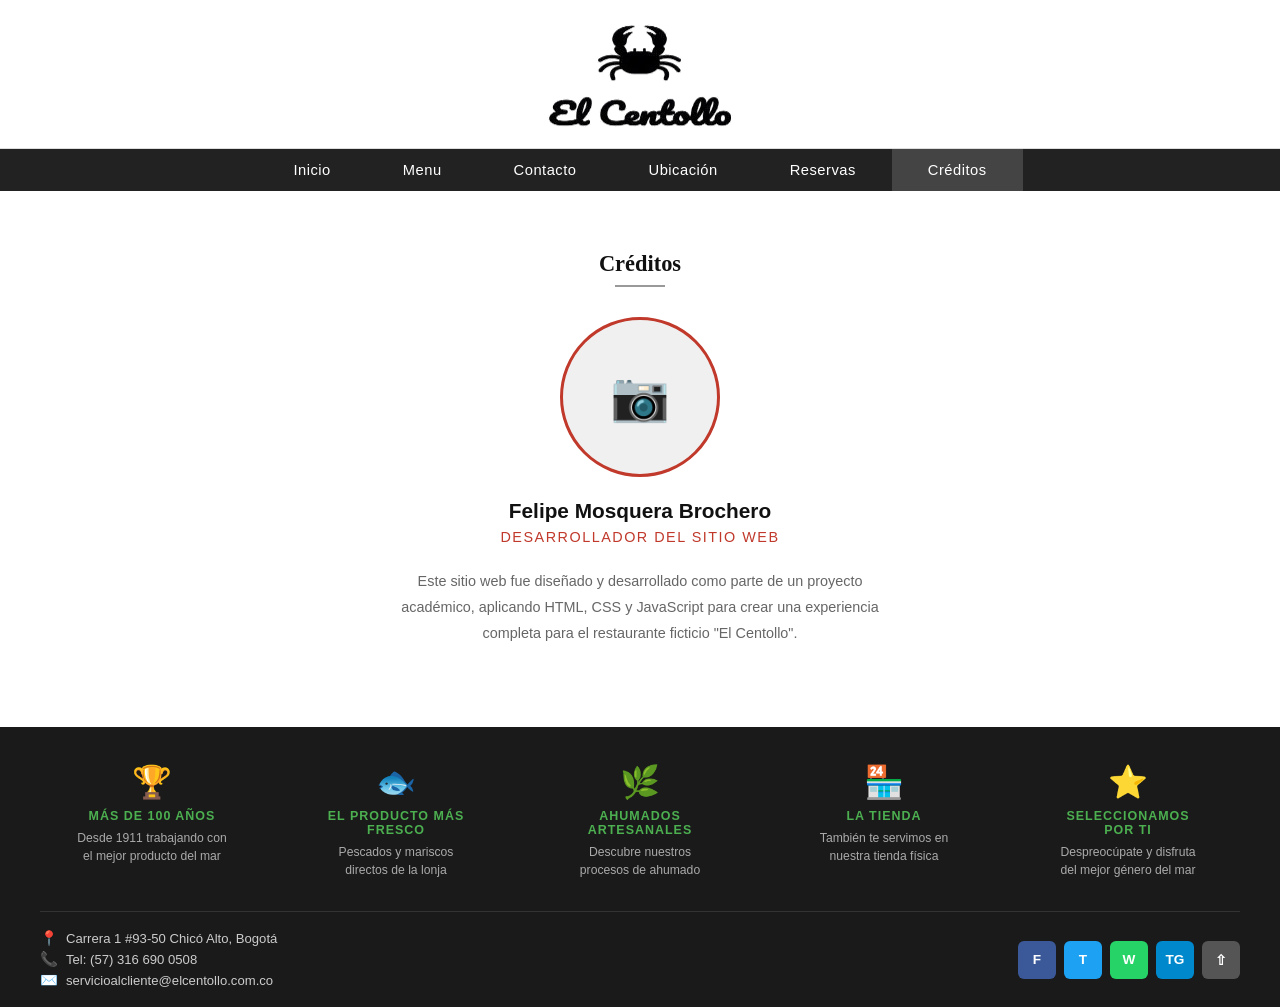
==== pages/creditos.html @ 8a578fc8 "Add files via upload" ====
<!DOCTYPE html>
<html lang="es">
<head>
  <meta charset="UTF-8"/>
  <meta name="viewport" content="width=device-width, initial-scale=1.0"/>
  <title>Créditos – El Centollo</title>
  <link rel="stylesheet" href="../css/styles.css"/>
  <style>
    .creditos-page {
      max-width: 700px;
      margin: 0 auto;
      padding: 60px 30px 80px;
      text-align: center;
    }

    .creditos-page h2 {
      font-size: 1.4rem;
      color: #111;
      margin-bottom: 8px;
      font-family: 'Georgia', serif;
    }

    .creditos-underline {
      width: 50px;
      height: 2px;
      background: #999;
      margin: 0 auto 30px;
    }

    .creditos-photo-wrap {
      width: 160px;
      height: 160px;
      border-radius: 50%;
      overflow: hidden;
      margin: 0 auto 22px;
      border: 3px solid #c0392b;
      background: #f0f0f0;
      display: flex;
      align-items: center;
      justify-content: center;
    }

    .creditos-photo-wrap img {
      width: 100%;
      height: 100%;
      object-fit: cover;
      display: block;
    }

    .creditos-photo-placeholder {
      font-size: 3rem;
      color: #ccc;
    }

    .creditos-name {
      font-size: 1.3rem;
      color: #111;
      font-weight: bold;
      margin-bottom: 6px;
    }

    .creditos-role {
      font-size: 0.9rem;
      color: #c0392b;
      text-transform: uppercase;
      letter-spacing: 1.5px;
      margin-bottom: 24px;
    }

    .creditos-desc {
      font-size: 0.9rem;
      color: #666;
      line-height: 1.8;
      max-width: 500px;
      margin: 0 auto;
    }
  </style>
</head>
<body>

<!-- HEADER -->
<header class="site-header">
  <img src="../img/Logo.png" alt="El Centollo" class="site-logo"/>
</header>

<!-- NAVBAR -->
<nav>
  <ul>
    <li><a href="../index.html">Inicio</a></li>
    <li><a href="menu.html">Menu</a></li>
    <li><a href="contacto.html">Contacto</a></li>
    <li><a href="ubicacion.html">Ubicación</a></li>
    <li><a href="reservas.html">Reservas</a></li>
    <li><a href="creditos.html" class="active">Créditos</a></li>
  </ul>
</nav>

<!-- CONTENIDO -->
<div class="creditos-page">
  <h2>Créditos</h2>
  <div class="creditos-underline"></div>

  <div class="creditos-photo-wrap">
    <!--
      INSTRUCCIÓN: Reemplaza el contenido de abajo.
      1. Pon tu foto en la carpeta img/ (ejemplo: img/felipe.png)
      2. Borra la línea del placeholder de abajo
      3. Descomenta y ajusta esta línea:
      <img src="../img/felipe.png" alt="Felipe Mosquera Brochero"/>
    -->
    <span class="creditos-photo-placeholder">📷</span>
  </div>

  <p class="creditos-name">Felipe Mosquera Brochero</p>
  <p class="creditos-role">Desarrollador del sitio web</p>

  <p class="creditos-desc">
    Este sitio web fue diseñado y desarrollado como parte de un proyecto académico,
    aplicando HTML, CSS y JavaScript para crear una experiencia completa para el
    restaurante ficticio "El Centollo".
  </p>
</div>

<!-- FOOTER -->
<footer>
  <div class="footer-icons-row">
    <div class="footer-icon-item">
      <span class="fi-icon">🏆</span>
      <h4>Más de 100 años</h4>
      <p>Desde 1911 trabajando con el mejor producto del mar</p>
    </div>
    <div class="footer-icon-item">
      <span class="fi-icon">🐟</span>
      <h4>El producto más fresco</h4>
      <p>Pescados y mariscos directos de la lonja</p>
    </div>
    <div class="footer-icon-item">
      <span class="fi-icon">🌿</span>
      <h4>Ahumados artesanales</h4>
      <p>Descubre nuestros procesos de ahumado</p>
    </div>
    <div class="footer-icon-item">
      <span class="fi-icon">🏪</span>
      <h4>La Tienda</h4>
      <p>También te servimos en nuestra tienda física</p>
    </div>
    <div class="footer-icon-item">
      <span class="fi-icon">⭐</span>
      <h4>Seleccionamos por ti</h4>
      <p>Despreocúpate y disfruta del mejor género del mar</p>
    </div>
  </div>
  <div class="footer-bottom-bar">
    <div class="footer-contact-info">
      <span><span class="fc-icon">📍</span> Carrera 1 #93-50 Chicó Alto, Bogotá</span>
      <span><span class="fc-icon">📞</span> Tel: (57) 316 690 0508</span>
      <span><span class="fc-icon">✉️</span> servicioalcliente@elcentollo.com.co</span>
    </div>
    <div class="footer-socials">
      <a href="#" class="soc-fb">f</a>
      <a href="#" class="soc-tw">t</a>
      <a href="#" class="soc-wa">w</a>
      <a href="#" class="soc-tg">tg</a>
      <a href="#" class="soc-sh">&#8679;</a>
    </div>
  </div>
</footer>

</body>
</html>
---- css/styles.css ----
/* ===== RESET ===== */
* { margin: 0; padding: 0; box-sizing: border-box; }
body { font-family: Arial, sans-serif; color: #222; background: #fff; }
a { text-decoration: none; color: inherit; }

/* ===== HEADER ===== */
.site-header {
  background: #fff;
  text-align: center;
  padding: 24px 20px 12px;
  border-bottom: 1px solid #ddd;
}

.site-header .site-logo {
  max-width: 240px;
  height: auto;
  display: inline-block;
}

/* ===== NAVBAR ===== */
nav {
  background: #222;
  text-align: center;
  padding: 0;
}

nav ul {
  list-style: none;
  display: inline-flex;
  gap: 0;
}

nav ul li a {
  display: block;
  color: #fff;
  font-size: 0.92rem;
  padding: 13px 36px;
  letter-spacing: 0.5px;
  transition: background 0.2s;
}

nav ul li a:hover,
nav ul li a.active {
  background: #444;
}

/* ===== SLIDER ===== */
.slider-section {
  position: relative;
  width: 100%;
  background: #f5f5f5;
  overflow: hidden;
  border-bottom: 1px solid #ddd;
}

.slide {
  display: none;
  padding: 16px 50px;
  align-items: center;
  gap: 20px;
  min-height: 0;
  max-width: 860px;
  margin: 0 auto;
  width: 100%;
}

.slide.active { display: flex; }

.slide-img-area {
  flex: 0 0 160px;
  width: 160px;
  height: 160px;
  display: flex;
  align-items: center;
  justify-content: center;
  overflow: hidden;
}

.slide-img-area .slide-emoji {
  font-size: 70px;
  line-height: 1;
}

.slide-img-area img,
.slide img {
  width: 160px !important;
  height: 160px !important;
  min-width: 160px !important;
  max-width: 160px !important;
  max-height: 160px !important;
  object-fit: cover !important;
  border-radius: 8px;
  display: block;
}

.slide-text {
  flex: 1;
}

.slide-text h2 {
  font-size: 1rem;
  color: #000;
  margin-bottom: 8px;
  font-weight: bold;
}

.slide-text p {
  font-size: 0.8rem;
  color: #444;
  line-height: 1.6;
  margin-bottom: 4px;
}

.slide-text .sci-name {
  font-size: 0.78rem;
  color: #555;
  margin-top: 6px;
}

.slide-text .sci-name span { font-style: italic; }

.slide-text .weight-info {
  font-size: 0.78rem;
  color: #333;
  margin-top: 4px;
}

.slide-text .weight-info strong { font-weight: bold; }

/* Dots */
.slider-dots {
  text-align: center;
  padding: 10px 0 12px;
  background: #f5f5f5;
}

.dot {
  display: inline-block;
  width: 9px; height: 9px;
  border-radius: 50%;
  background: #bbb;
  margin: 0 4px;
  cursor: pointer;
  transition: background 0.3s;
}

.dot.active { background: #222; }

/* Slider nav arrows */
.slider-prev, .slider-next {
  position: absolute;
  top: 50%; transform: translateY(-50%);
  background: rgba(0,0,0,0.10);
  color: #333;
  border: none;
  font-size: 1.1rem;
  width: 28px; height: 28px;
  border-radius: 50%;
  cursor: pointer;
  z-index: 10;
  transition: background 0.2s;
}

.slider-prev { left: 10px; }
.slider-next { right: 10px; }
.slider-prev:hover, .slider-next:hover { background: rgba(0,0,0,0.25); }

/* ===== PÁGINA MENÚ ===== */
.page-title {
  font-size: 1rem;
  color: #555;
  padding: 22px 30px 8px;
  border-bottom: 1px solid #eee;
}

.menu-list {
  max-width: 900px;
  margin: 0 auto;
  padding: 10px 30px 60px;
}

.recipe-card {
  display: flex;
  gap: 20px;
  padding: 22px 0;
  border-bottom: 1px solid #eee;
  align-items: flex-start;
  position: relative;
}

.recipe-card:last-child { border-bottom: none; }

.recipe-img {
  flex: 0 0 140px;
  height: 105px;
  border-radius: 6px;
  overflow: hidden;
  background: #e8e8e8;
  display: flex;
  align-items: center;
  justify-content: center;
  font-size: 3.5rem;
}

.recipe-img img {
  width: 100%;
  height: 100%;
  object-fit: cover;
  display: block;
}

.recipe-body { flex: 1; }

.recipe-body h3 {
  font-size: 1rem;
  color: #111;
  margin-bottom: 6px;
  font-weight: bold;
}

.recipe-body .ingredients {
  font-size: 0.8rem;
  color: #666;
  line-height: 1.6;
  margin-bottom: 8px;
}

.recipe-meta {
  font-size: 0.78rem;
  color: #888;
  display: flex;
  gap: 16px;
  flex-wrap: wrap;
}

.recipe-meta span { display: flex; align-items: center; gap: 4px; }

.recipe-author {
  font-size: 0.78rem;
  color: #555;
  margin-top: 6px;
  display: flex;
  align-items: center;
  gap: 6px;
}

.author-avatar {
  width: 24px; height: 24px;
  border-radius: 50%;
  background: #ccc;
  display: flex; align-items: center; justify-content: center;
  font-size: 0.7rem;
  color: #fff;
  font-weight: bold;
}

.bookmark-btn {
  position: absolute;
  top: 22px; right: 0;
  background: none;
  border: 1px solid #ccc;
  border-radius: 4px;
  padding: 4px 8px;
  cursor: pointer;
  font-size: 1rem;
  color: #aaa;
  transition: color 0.2s;
}

.bookmark-btn:hover { color: #222; }

/* Ratings */
.recipe-ratings {
  font-size: 0.76rem;
  color: #e67e22;
}

/* ===== PÁGINA CONTACTO ===== */
.contact-page {
  max-width: 860px;
  margin: 0 auto;
  padding: 40px 30px 80px;
}

.contact-page h2 {
  text-align: center;
  font-family: 'Georgia', serif;
  font-size: 1.6rem;
  font-weight: normal;
  color: #000;
  margin-bottom: 6px;
}

.contact-underline {
  width: 50px;
  height: 2px;
  background: #999;
  margin: 0 auto 26px;
}

.contact-subtitle {
  text-align: center;
  font-size: 0.88rem;
  color: #666;
  margin-bottom: 30px;
}

.contact-top-grid {
  display: grid;
  grid-template-columns: 1fr 1fr;
  gap: 40px;
  background: #f5f0e8;
  padding: 30px;
  border-radius: 4px;
  margin-bottom: 36px;
}

.contact-col h3 {
  font-size: 0.88rem;
  font-weight: bold;
  color: #333;
  text-transform: uppercase;
  letter-spacing: 0.5px;
  margin-bottom: 14px;
  border-bottom: 1px solid #ddd;
  padding-bottom: 8px;
}

.contact-col p {
  font-size: 0.84rem;
  color: #555;
  line-height: 1.8;
}

.contact-col a { color: #555; text-decoration: underline; }

.contact-form-box {
  background: #fff;
  border: 1px solid #ddd;
  border-radius: 6px;
  overflow: hidden;
}

.contact-form-box .cf-header {
  text-align: center;
  padding: 24px 20px 16px;
  border-bottom: 1px solid #eee;
}

.contact-form-box .cf-header .logo-small {
  font-size: 36px;
}

.contact-form-box .cf-header h3 {
  font-family: 'Georgia', serif;
  font-size: 1rem;
  font-weight: normal;
  color: #000;
}

.contact-form-box iframe {
  width: 100%;
  border: none;
  display: block;
}

/* ===== PÁGINA UBICACIÓN ===== */
.ubicacion-page {
  max-width: 1000px;
  margin: 0 auto;
  padding: 40px 30px 80px;
}

.ubicacion-page h2 {
  font-size: 1.2rem;
  margin-bottom: 20px;
  color: #222;
}

.ubicacion-grid {
  display: grid;
  grid-template-columns: 1fr 1.8fr;
  gap: 36px;
  align-items: start;
}

.ubicacion-info-box {
  background: #f9f9f9;
  border: 1px solid #e0e0e0;
  border-radius: 6px;
  padding: 24px;
}

.ubicacion-info-box h3 {
  font-size: 0.92rem;
  font-weight: bold;
  color: #222;
  margin-bottom: 16px;
  text-transform: uppercase;
  letter-spacing: 0.5px;
}

.info-row {
  display: flex;
  gap: 10px;
  margin-bottom: 14px;
  font-size: 0.85rem;
  color: #444;
  align-items: flex-start;
  line-height: 1.5;
}

.info-row .iicon { font-size: 1rem; min-width: 20px; }

.map-box {
  border-radius: 6px;
  overflow: hidden;
  border: 1px solid #ddd;
}

.map-box iframe { display: block; width: 100%; border: none; }

/* ===== PÁGINA RESERVAS ===== */
.reservas-page {
  max-width: 800px;
  margin: 0 auto;
  padding: 40px 30px 80px;
}

.reservas-page h2 {
  font-size: 1.2rem;
  color: #222;
  margin-bottom: 6px;
}

.reservas-intro {
  font-size: 0.88rem;
  color: #666;
  margin-bottom: 28px;
  line-height: 1.6;
}

.reservas-form-box {
  border: 1px solid #ddd;
  border-radius: 6px;
  overflow: hidden;
}

.reservas-form-box iframe {
  width: 100%;
  border: none;
  display: block;
}

/* ===== FOOTER ===== */
footer {
  background: #1a1a1a;
  padding: 36px 40px 0;
}

.footer-icons-row {
  display: flex;
  justify-content: space-around;
  flex-wrap: wrap;
  gap: 20px;
  padding-bottom: 32px;
  border-bottom: 1px solid #333;
}

.footer-icon-item {
  text-align: center;
  flex: 0 1 150px;
}

.footer-icon-item .fi-icon {
  font-size: 2rem;
  color: #4caf50;
  margin-bottom: 8px;
  display: block;
}

.footer-icon-item h4 {
  font-size: 0.78rem;
  color: #4caf50;
  text-transform: uppercase;
  letter-spacing: 1px;
  margin-bottom: 6px;
}

.footer-icon-item p {
  font-size: 0.76rem;
  color: #aaa;
  line-height: 1.5;
}

.footer-bottom-bar {
  padding: 18px 0;
  display: flex;
  align-items: center;
  justify-content: space-between;
  flex-wrap: wrap;
  gap: 14px;
}

.footer-contact-info {
  display: flex;
  flex-direction: column;
  gap: 4px;
}

.footer-contact-info span {
  font-size: 0.82rem;
  color: #ccc;
  display: flex;
  align-items: center;
  gap: 8px;
}

.footer-contact-info span .fc-icon { color: #4caf50; font-size: 0.9rem; }

.footer-socials {
  display: flex;
  gap: 8px;
  align-items: center;
}

.footer-socials a {
  display: flex;
  align-items: center;
  justify-content: center;
  width: 38px; height: 38px;
  border-radius: 6px;
  font-size: 0.85rem;
  font-weight: bold;
  color: #fff;
  text-transform: uppercase;
}

.soc-fb { background: #3b5998; }
.soc-tw { background: #1da1f2; }
.soc-wa { background: #25d366; }
.soc-tg { background: #0088cc; }
.soc-sh { background: #555; }

/* ===== RESPONSIVE ===== */
@media (max-width: 700px) {
  nav ul { flex-wrap: wrap; }
  nav ul li a { padding: 10px 16px; font-size: 0.85rem; }
  .slide { flex-direction: column; padding: 24px 20px; gap: 20px; }
  .slide-img-area { flex: none; }
  .contact-top-grid { grid-template-columns: 1fr; }
  .ubicacion-grid { grid-template-columns: 1fr; }
  .footer-icons-row { gap: 14px; }
  .footer-bottom-bar { flex-direction: column; align-items: flex-start; }
  footer { padding: 28px 20px 0; }
  .menu-list { padding: 10px 16px 40px; }
  .recipe-card { flex-direction: column; }
  .recipe-img { flex: none; width: 100%; height: 160px; }
}

/* ===== CHATBOT MODAL ===== */
.chatbot-overlay {
  position: fixed;
  inset: 0;
  background: rgba(0,0,0,0.55);
  display: flex;
  align-items: center;
  justify-content: center;
  z-index: 2000;
  opacity: 1;
  transition: opacity 0.3s ease;
}

.chatbot-overlay.hidden {
  opacity: 0;
  pointer-events: none;
}

.chatbot-modal {
  background: #fff;
  width: 92%;
  max-width: 420px;
  border-radius: 10px;
  overflow: hidden;
  box-shadow: 0 10px 40px rgba(0,0,0,0.3);
  display: flex;
  flex-direction: column;
  max-height: 85vh;
}

.chatbot-header {
  background: #1a1a1a;
  color: #fff;
  padding: 16px 20px;
  display: flex;
  align-items: center;
  gap: 12px;
}

.chatbot-header .cb-avatar {
  width: 38px; height: 38px;
  background: #c0392b;
  border-radius: 50%;
  display: flex;
  align-items: center;
  justify-content: center;
  font-size: 1.2rem;
}

.chatbot-header .cb-title {
  flex: 1;
}

.chatbot-header .cb-title h3 {
  font-size: 0.95rem;
  margin: 0;
}

.chatbot-header .cb-title p {
  font-size: 0.74rem;
  color: #aaa;
  margin: 0;
}

.chatbot-close {
  background: none;
  border: none;
  color: #ccc;
  font-size: 1.3rem;
  cursor: pointer;
  line-height: 1;
  padding: 4px;
}

.chatbot-close:hover { color: #fff; }

.chatbot-body {
  flex: 1;
  overflow-y: auto;
  padding: 16px 18px;
  background: #f7f5f0;
  display: flex;
  flex-direction: column;
  gap: 10px;
  min-height: 280px;
  max-height: 50vh;
}

.cb-msg {
  max-width: 82%;
  padding: 9px 13px;
  border-radius: 14px;
  font-size: 0.85rem;
  line-height: 1.5;
}

.cb-msg.bot {
  background: #fff;
  border: 1px solid #e5e0d5;
  align-self: flex-start;
  border-bottom-left-radius: 4px;
}

.cb-msg.user {
  background: #c0392b;
  color: #fff;
  align-self: flex-end;
  border-bottom-right-radius: 4px;
}

.chatbot-suggestions {
  padding: 10px 18px;
  display: flex;
  flex-wrap: wrap;
  gap: 6px;
  background: #f7f5f0;
  border-top: 1px solid #eee;
}

.cb-suggestion {
  background: #fff;
  border: 1px solid #ddd;
  color: #555;
  font-size: 0.74rem;
  padding: 6px 10px;
  border-radius: 14px;
  cursor: pointer;
  transition: background 0.2s, color 0.2s;
}

.cb-suggestion:hover {
  background: #c0392b;
  color: #fff;
  border-color: #c0392b;
}

.chatbot-input-row {
  display: flex;
  padding: 12px 16px;
  gap: 8px;
  border-top: 1px solid #eee;
  background: #fff;
}

.chatbot-input-row input {
  flex: 1;
  border: 1px solid #ddd;
  border-radius: 20px;
  padding: 9px 16px;
  font-size: 0.85rem;
  outline: none;
}

.chatbot-input-row input:focus {
  border-color: #c0392b;
}

.chatbot-input-row button {
  background: #1a1a1a;
  color: #fff;
  border: none;
  border-radius: 50%;
  width: 38px; height: 38px;
  cursor: pointer;
  font-size: 1rem;
  flex-shrink: 0;
}

.chatbot-input-row button:hover { background: #c0392b; }

@media (max-width: 480px) {
  .chatbot-modal { max-width: 94%; }
  .chatbot-body { min-height: 240px; }
}

/* ===== MODAL CARTA DEL DÍA ===== */
.daily-overlay {
  position: fixed;
  inset: 0;
  background: rgba(0,0,0,0.6);
  display: flex;
  align-items: center;
  justify-content: center;
  z-index: 2500;
  opacity: 1;
  transition: opacity 0.3s ease;
}

.daily-overlay.hidden {
  opacity: 0;
  pointer-events: none;
}

.daily-modal {
  background: #fff;
  width: 90%;
  max-width: 360px;
  border-radius: 12px;
  padding: 24px;
  text-align: center;
  position: relative;
  box-shadow: 0 12px 40px rgba(0,0,0,0.35);
}

.daily-close {
  position: absolute;
  top: 10px; right: 12px;
  background: none;
  border: none;
  font-size: 1.4rem;
  color: #999;
  cursor: pointer;
  line-height: 1;
}

.daily-close:hover { color: #333; }

.daily-badge {
  display: inline-block;
  background: #c0392b;
  color: #fff;
  font-size: 0.74rem;
  letter-spacing: 1px;
  text-transform: uppercase;
  padding: 5px 14px;
  border-radius: 20px;
  margin-bottom: 14px;
}

.daily-img {
  width: 140px;
  height: 140px;
  object-fit: cover;
  border-radius: 10px;
  margin: 0 auto 16px;
  display: block;
}

.daily-modal h3 {
  font-size: 1.15rem;
  color: #111;
  margin-bottom: 10px;
}

.daily-modal p {
  font-size: 0.85rem;
  color: #666;
  line-height: 1.6;
  margin-bottom: 18px;
}

.daily-btn {
  background: #1a1a1a;
  color: #fff;
  border: none;
  padding: 11px 26px;
  border-radius: 4px;
  font-size: 0.85rem;
  letter-spacing: 0.5px;
  cursor: pointer;
  transition: background 0.2s;
}

.daily-btn:hover { background: #c0392b; }

/* ===== BURBUJA DE CHAT FLOTANTE ===== */
.chat-bubble {
  position: fixed;
  bottom: 24px;
  right: 24px;
  width: 58px;
  height: 58px;
  border-radius: 50%;
  background: #c0392b;
  color: #fff;
  border: none;
  font-size: 1.6rem;
  cursor: pointer;
  box-shadow: 0 4px 14px rgba(0,0,0,0.3);
  z-index: 1500;
  transition: transform 0.2s, background 0.2s;
}

.chat-bubble:hover {
  background: #a93226;
  transform: scale(1.08);
}

@media (max-width: 480px) {
  .chat-bubble {
    bottom: 16px;
    right: 16px;
    width: 50px;
    height: 50px;
    font-size: 1.4rem;
  }
}
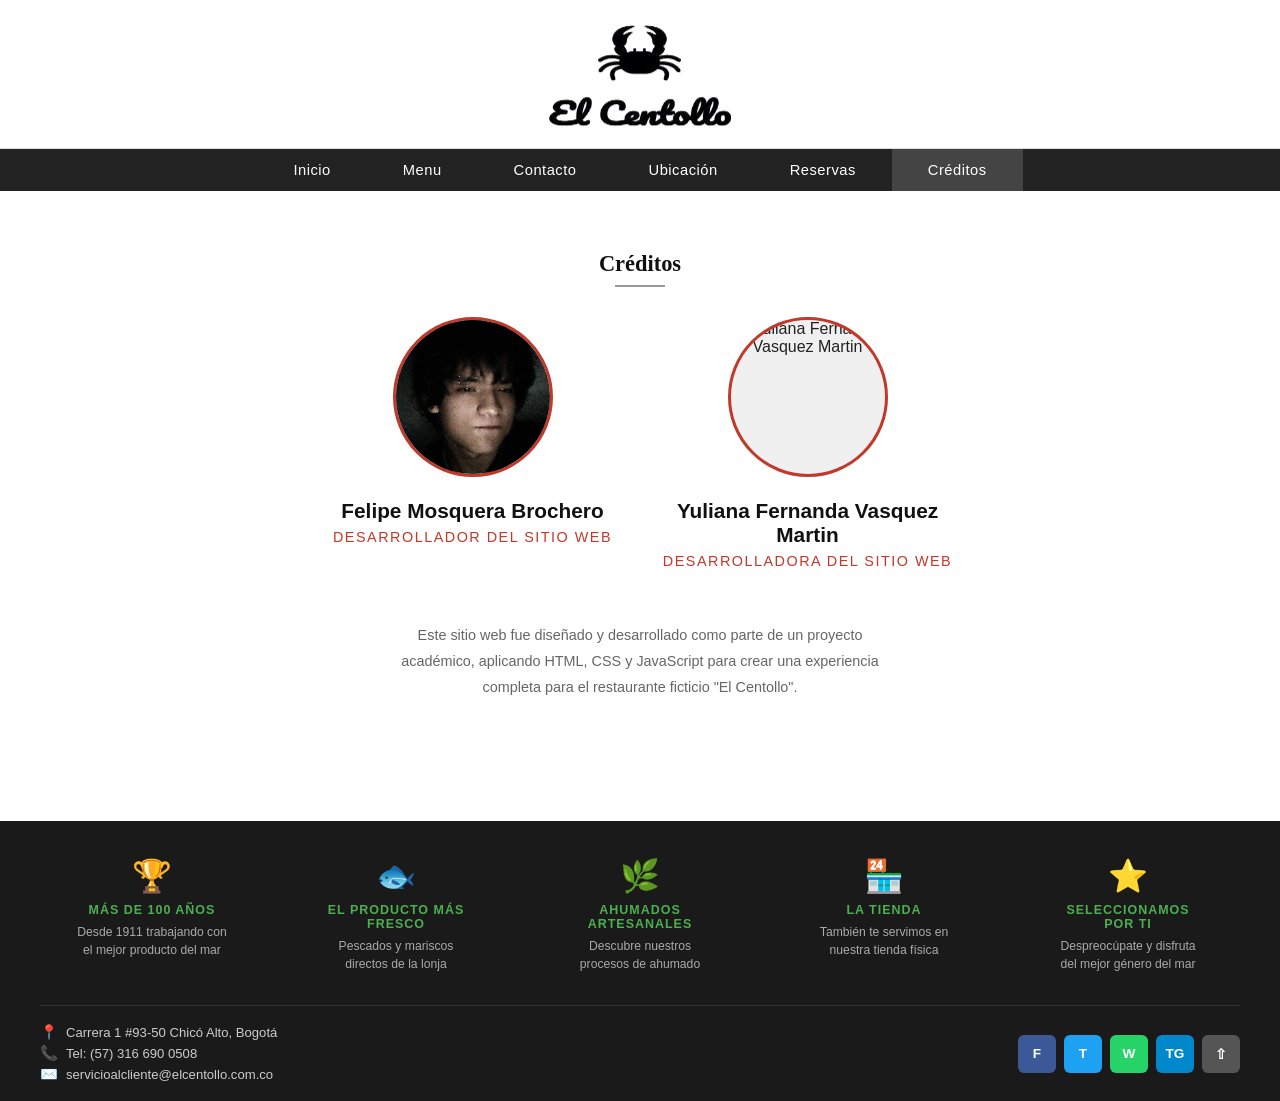
==== commit 40ed3120: "Add files via upload" ====
--- a/pages/creditos.html
+++ b/pages/creditos.html
@@ -72,7 +72,21 @@
       color: #666;
       line-height: 1.8;
       max-width: 500px;
-      margin: 0 auto;
+      margin: 0 auto 40px;
+    }
+
+    .creditos-grid {
+      display: grid;
+      grid-template-columns: 1fr 1fr;
+      gap: 30px;
+      margin-top: 10px;
+    }
+
+    @media (max-width: 600px) {
+      .creditos-grid {
+        grid-template-columns: 1fr;
+        gap: 40px;
+      }
     }
   </style>
 </head>
@@ -100,21 +114,35 @@
   <h2>Créditos</h2>
   <div class="creditos-underline"></div>
 
-  <div class="creditos-photo-wrap">
-    <!--
-      INSTRUCCIÓN: Reemplaza el contenido de abajo.
-      1. Pon tu foto en la carpeta img/ (ejemplo: img/felipe.png)
-      2. Borra la línea del placeholder de abajo
-      3. Descomenta y ajusta esta línea:
-      <img src="../img/felipe.png" alt="Felipe Mosquera Brochero"/>
-    -->
-    <span class="creditos-photo-placeholder">📷</span>
+  <div class="creditos-grid">
+
+    <div>
+      <div class="creditos-photo-wrap">
+        
+          
+          <img src="../img/felipe.png" alt="Felipe Mosquera Brochero"/>
+        
+        
+      </div>
+      <p class="creditos-name">Felipe Mosquera Brochero</p>
+      <p class="creditos-role">Desarrollador del sitio web</p>
+    </div>
+
+    <div>
+      <div class="creditos-photo-wrap">
+        
+          
+          <img src="../img/yuliana.jpg" alt="Yuliana Fernanda Vasquez Martin"/>
+        
+        
+      </div>
+      <p class="creditos-name">Yuliana Fernanda Vasquez Martin</p>
+      <p class="creditos-role">Desarrolladora del sitio web</p>
+    </div>
+
   </div>
 
-  <p class="creditos-name">Felipe Mosquera Brochero</p>
-  <p class="creditos-role">Desarrollador del sitio web</p>
-
-  <p class="creditos-desc">
+  <p class="creditos-desc" style="margin-top:30px;">
     Este sitio web fue diseñado y desarrollado como parte de un proyecto académico,
     aplicando HTML, CSS y JavaScript para crear una experiencia completa para el
     restaurante ficticio "El Centollo".
@@ -167,4 +195,4 @@
 </footer>
 
 </body>
-</html>
+</html>
